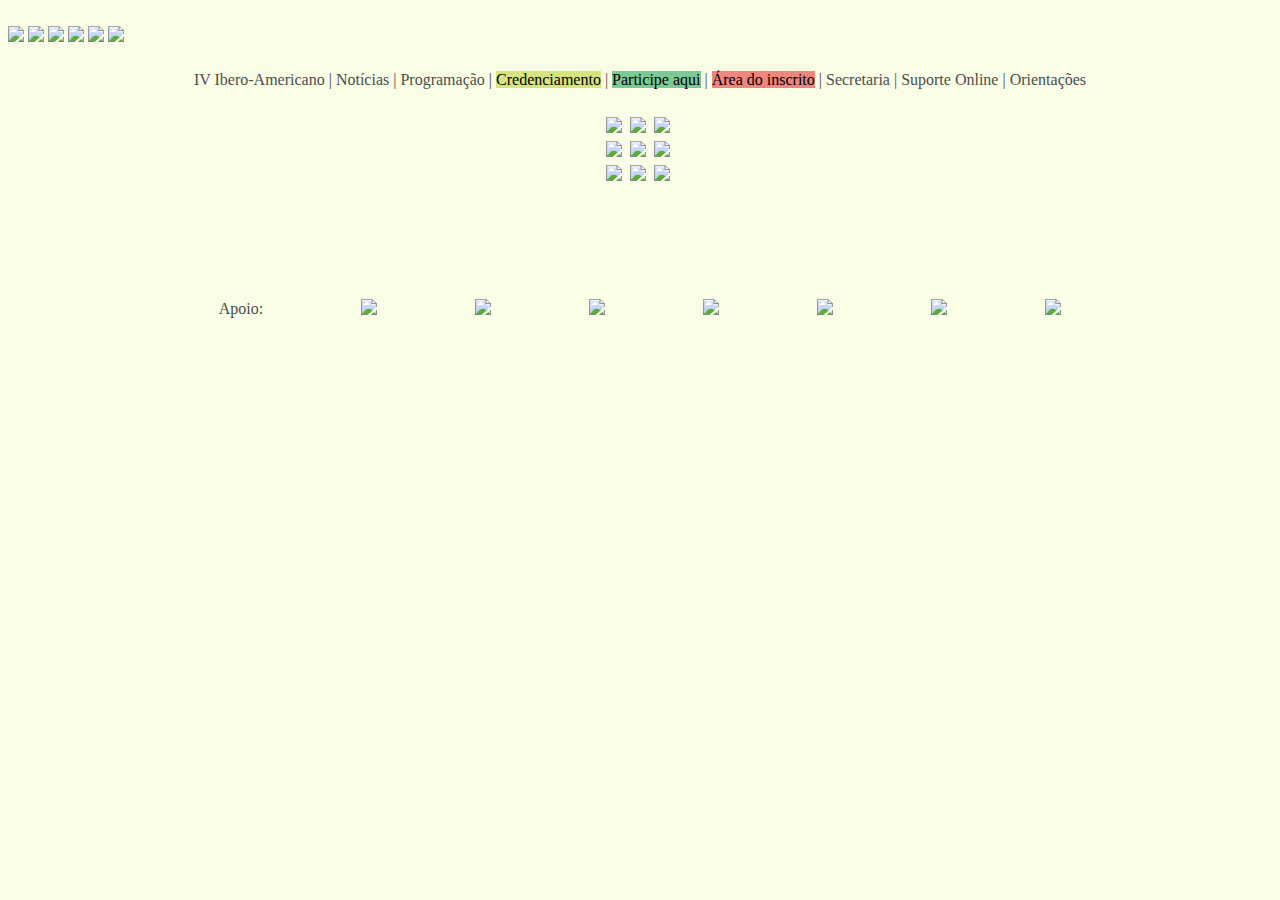
==== index.html @ e9db8cdd "Add files via upload" ====
<!DOCTYPE html>
<html lang="en">
    <head>
        <meta charset="utf-8">
        <meta http-equiv="X-UA-Compatible" content="IE=edge">
        <meta name="viewport" content="width=device-width, initial-scale=1, shrink-to-fit=no">
        <meta name="description" content="Pinegrow Web Editor - SAAS Bootstrap v5 Template">
        <meta name="author" content="">
        <link rel="icon" href="imgs/favicon.ico" "">
        <title>IV Congresso Ibero-Americano - Unesc</title>
        <!-- Bootstrap core CSS -->
        <link href="bootstrap_theme/bootstrap.css" rel="stylesheet" type="text/css">
        <link rel="stylesheet" href="blocks.css">
        <!-- Custom styles for this template -->
        <link href="style.css" rel="stylesheet">
    </head>
    <body class="fw-light text-center text-secondary"></br>
        <a href="mailto:ibero@unesc.net" target="_blank"><img src="./imgs/email.png" class="align-bottom text-start img-responsive img-fluid"/></a>
        <a href="https://api.whatsapp.com/send?phone=554834314568" target="_blank"><img src="./imgs/whats.png" class="align-bottom img-responsive img-fluid"/></a>
        <a href="http://www.unesc.net/portal/redirects/banner/789/2472" target="_blank"><img src="./imgs/insta.png" class="align-bottom img-responsive img-fluid"/></a>
        <a href="http://www.unesc.net/portal/redirects/banner/789/2471" target="_blank"><img src="./imgs/face.png" class="align-bottom img-responsive img-fluid"/></a>
        <a href="http://www.unesc.net/portal/redirects/banner/789/2473" target="_blank"><img src="./imgs/youtube.png" class="align-bottom img-responsive img-fluid"/></a>
        <img src="./imgs/header.png" class="img-responsive img-fluid">
        <section></section>
        <div class="bg-dark">
</div>        
        <table class="center text-center" align="center">
            <tr>
                <td>&nbsp;</td>
            </tr>
            <tr>
                <td><font color="#4C4D4D" class="fs-5 fw-bolder text-body">
				 <a href="http://www.unesc.net/portal/iv-congresso-ibero-americano-novo">IV Ibero-Americano</a> 
                 | <a href="http://www.unesc.net/portal/iv-congresso-ibero-americano-novo/blog">Notícias</a>
                  | <a href="http://www.unesc.net/portal/iv-congresso-ibero-americano-novo/programacao">Programação</a> | 
                  <a href="https://www.ciahce2020.eventos.dype.com.br/online"><mark class="mark1">Credenciamento</mark></a> | 
                  <a href="https://www.ciahce2020.eventos.dype.com.br/online"><mark class="mark2">Participe aqui</mark></a> | 
                  <a href="https://www.ciahce2020.eventos.dype.com.br/home/login"><mark class="mark3">Área do inscrito</mark></a> | 
                  <a href="http://meet.google.com/qbj-gzkx-aqr" id="noticias">Secretaria</a> | 
                  <a href="https://meet.google.com/vrb-bcbg-qqr" id="noticias">Suporte Online</a> |  
                  <a href="orientacoes.html" id="noticias">Orientações</a></font></td>
            </tr>
            <tr>
                <td>&nbsp;</td>
            </tr>
            <table class="center text-center" align="center">
                <tr>
                    <td> <a href="http://www.unesc.net/portal/iv-congresso-ibero-americano-novo/conferencias"><img src="./imgs/conferencias.png" class="img-responsive flex-grow-1 flex-shrink-1 image-fit img-fluid"></a>  
                    <td>  
                    <td> <a href="http://www.unesc.net/portal/iv-congresso-ibero-americano-novo/mesas"><img src="./imgs/mesas-redondas.png" class="img-responsive flex-grow-1 flex-shrink-1 image-fit img-fluid"></a>  
                    <td>  
                    <td> <a href="https://www.ciahce2020.eventos.dype.com.br/atividade/hub/minicursos"><img src="./imgs/minicursos.png" class="img-responsive flex-grow-1 flex-shrink-1 image-fit img-fluid"></a>  
                    <td>  
                </tr>
                <tr>
                    <td> <a href="https://www.ciahce2020.eventos.dype.com.br/simposio/public"><img src="./imgs/grupos-tematicos.png" class="img-responsive flex-grow-1 flex-shrink-1 image-fit img-fluid"></a>  
                    <td>  
                    <td> <a href="http://www.unesc.net/portal/iv-congresso-ibero-americano-novo/blog"><img src="./imgs/unesc.png" class="img-responsive flex-grow-1 flex-shrink-1 image-fit img-fluid"></a>  
                    <td>  
                    <td> <a href="http://www.unesc.net/portal/iv-congresso-ibero-americano-novo/feira-do-livro"><img src="./imgs/lancamento-de-livros.png" class="flex-grow-1 flex-shrink-1 image-fit img-fluid"></a>  
                    <td>  
                </tr>
                <tr>
                    <td> <a href="http://www.unesc.net/portal/iv-congresso-ibero-americano-novo/feira-virtual-de-livros"><img src="./imgs/feira-virtual-de-livro.png" class="img-responsive flex-grow-1 flex-shrink-1 image-fit img-fluid"></a>  
                    <td>  
                    <td> <a href="https://www.ciahce2020.eventos.dype.com.br/atividade/hub/poster"><img src="./imgs/posteres.png" class="img-responsive flex-grow-1 flex-shrink-1 image-fit img-fluid"></a>  
                    <td>  
                    <td> <a href="http://www.unesc.net/portal/iv-congresso-ibero-americano-novo/caderno-de-resumos-e-programacao"><img src="./imgs/caderno-de-resumos.png" class="img-responsive flex-grow-1 flex-shrink-1 image-fit img-fluid"></a>  
                    <td>  
                </tr>
            </table>
            <footer class="bg-transparent"> 
                <div class="container"> 
                    <table class="center text-center" align="center" cellspacing="45" style="border-spacing: 1;">
                        <tr>
                            <td colspan="15">&nbsp;</td>
                        </tr>
                        <tr>
                            <td class="fs-2 table-active table-dark"><font color="#4C4D4D" class="fs-5 fw-bold text-body">Apoio:</font>  </td> 
                            <td>&nbsp;</td>
                            <td> <a href="http://www.unesc.net/portal/capa/index/298"><img src="./imgs/ppgcem.png" class="img-responsive flex-grow-1 flex-shrink-1 image-fit img-fluid" width="75%"></a>  </td> 
                            <td>&nbsp;</td>
                            <td> <a href="http://www.unesc.net/portal/capa/index/78"><img src="./imgs/logo_ppgca.png" class="img-responsive flex-grow-1 flex-shrink-1 image-fit img-fluid" width="75%"></a>  </td> 
                            <td>&nbsp;</td>
                            <td> <a href="http://www.unesc.net/portal/capa/index/412"><img src="./imgs/ppgds.png" class="img-responsive flex-grow-1 flex-shrink-1 image-fit img-fluid" width="75%"></a>  </td> 
                            <td>&nbsp;</td>
                            <td> <a href="http://www.unesc.net/portal/capa/index/648"><img src="./imgs/LOGO-PPGd.png" class="img-responsive flex-grow-1 flex-shrink-1 image-fit img-fluid" width="75%"></a>  </td> 
                            <td>&nbsp;</td>
                            <td> <a href="http://www.unesc.net/portal/capa/index/80"><img src="./imgs/Logo_PPGE.png" class="img-responsive flex-grow-1 flex-shrink-1 image-fit img-fluid" width="75%"></a>  </td> 
                            <td>&nbsp;</td>
                            <td> <a href="http://www.unesc.net/portal/capa/index/489"><img src="./imgs/LOGO-PPGSCOL.png" class="img-responsive flex-grow-1 flex-shrink-1 image-fit img-fluid" width="75%"></a>  </td> 
                            <td>&nbsp;</td>
                            <td> <a href="http://www.unesc.net/portal/capa/index/300"><img src="./imgs/Logo_EdiUnesc_fundo%20transparente.png" class="img-responsive flex-grow-1 flex-shrink-1 image-fit img-fluid" width="75%"></a>  </td> 
                        </tr>
                    </table>
                </div>                 
            </footer>
            <script src="assets/js/popper.min.js"></script>
            <script src="bootstrap/js/bootstrap.min.js"></script>
            <table class="center text-center" align="center">
                <tr>
                    <td>&nbsp;</td>
                </tr>
            </table>
    </body>
</html>
---- blocks.css ----
.proportions-box-square {
    position: relative;
    padding: 100% 0 0 !important;
    height: 0;
}

.proportions-box-content {
    width: 100%;
    height: 100%;
    top: 0;
    left: 0;
    position: absolute;
}

.background-cover {
    background-size: cover;
    background-repeat: no-repeat;
    background-position: center center;
}

.background-left-top {
    background-position: left top;
}

.background-left-center {
    background-position: left center;
}

.background-left-bottom {
    background-position: left bottom;
}

.background-right-top {
    background-position: right top;
}

.background-right-center {
    background-position: right center;
}

.background-right-bottom {
    background-position: right bottom;
}

.background-center-top {
    background-position: center top;
}

.background-center-center {
    background-position: center center;
}

.background-center-bottom {
    background-position: center bottom;
}

.border-width-1 {
    border-width: 1px !important;
}

.border-width-2 {
    border-width: 2px !important;
}

.border-width-3 {
    border-width: 3px !important;
}

.border-width-4 {
    border-width: 4px !important;
}

.border-width-6 {
    border-width: 6px !important;
}

.border-width-8 {
    border-width: 8px !important;
}

.border-width-12 {
    border-width: 12px !important;
}

.border-width-16 {
    border-width: 16px !important;
}

.border-width-24 {
    border-width: 24px !important;
}

.image-fit {
    object-fit: contain;
    object-position: center center;
}

.image-fit-left-top {
    object-position: left top;
}

.image-fit-left-center {
    object-position: left center;
}

.image-fit-left-bottom {
    object-position: left bottom;
}

.image-fit-right-top {
    object-position: right top;
}

.image-fit-right-center {
    object-position: right center;
}

.image-fit-right-bottom {
    object-position: right bottom;
}

.image-fit-center-top {
    object-position: center top;
}

.image-fit-center-center {
    object-position: center center;
}

.image-fit-center-bottom {
    object-position: center bottom;
}

.transition {
    transition: all 0.25s ease-in;
}

.transition-slow {
    transition: all 0.5s ease-in;
}

.transition-very-slow {
    transition: all 1s ease-in;
}

.line-height-1 {
    line-height: 1 !important;
}

.opacity-100 {
    opacity: 1 !important;
}

.opacity-85 {
    opacity: 0.85 !important;
}

.opacity-75 {
    opacity: 0.75 !important;
}

.opacity-50 {
    opacity: 0.50 !important;
}

.opacity-25 {
    opacity: 0.25 !important;
}

.opacity-0 {
    opacity: 0 !important;
}
---- style.css ----
body{
    background-color:#FAFDE6!important;
}
.mark1{    
    background-color: #D5E47F;    
    color:black;
}   

.mark2 {    
    background-color: #7DC993;
    color:black;
}


.mark3 {    
    background-color: #EE857E;
    color:black;
}

a, a:visited, a:active {
  color: inherit;
  text-decoration: none;
 }

 a:hover{
     color:brown;
     text-decoration: none;
 }
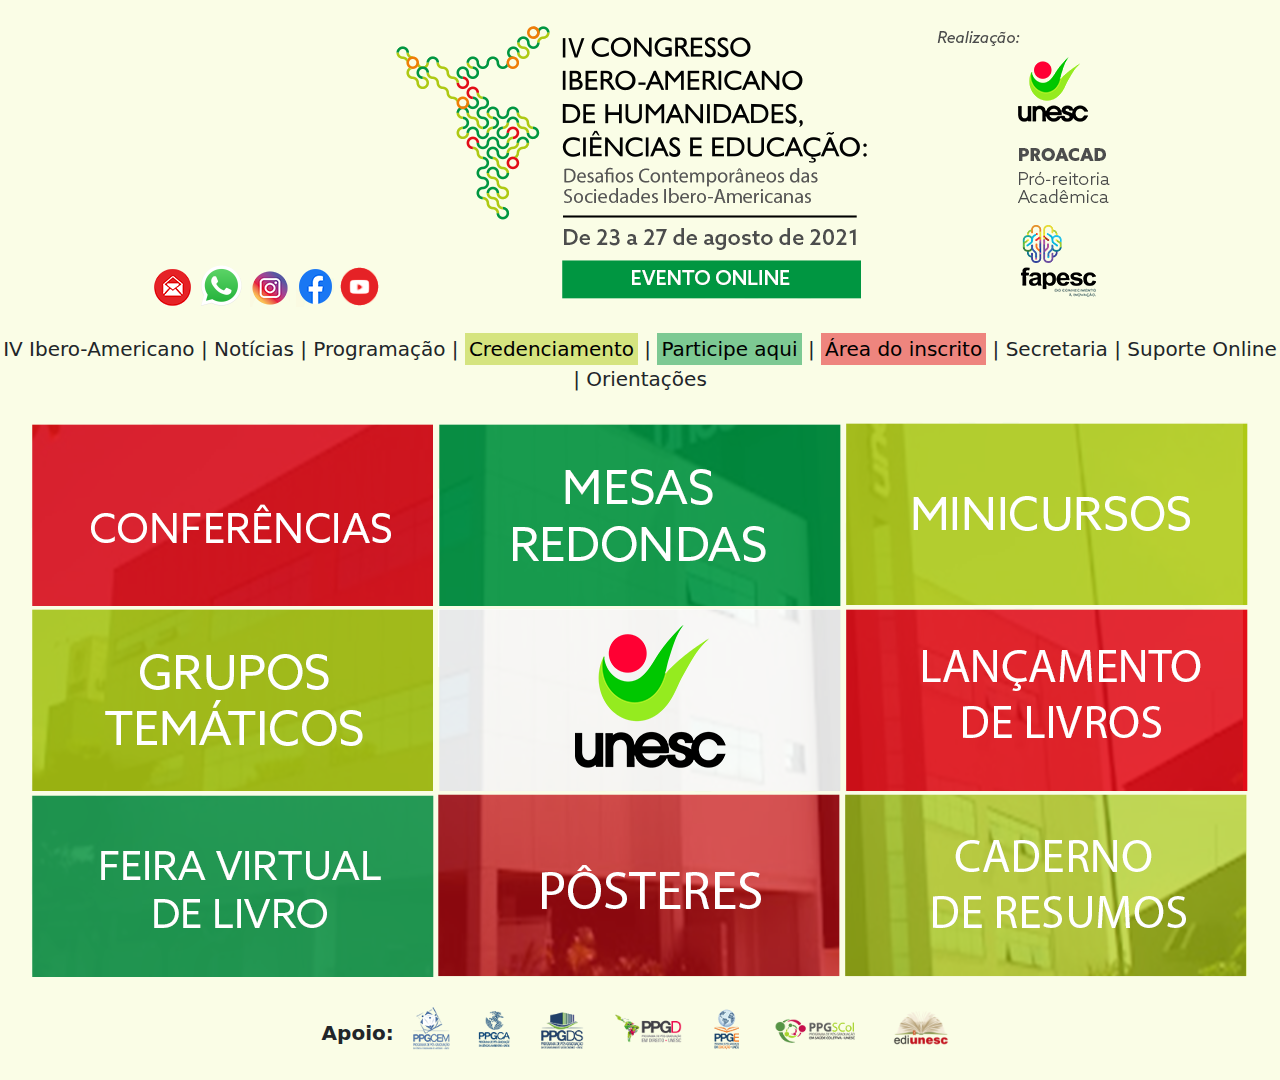
==== commit 88aae8a4: "Update index.html" ====
--- a/index.html
+++ b/index.html
@@ -4,7 +4,7 @@
         <meta charset="utf-8">
         <meta http-equiv="X-UA-Compatible" content="IE=edge">
         <meta name="viewport" content="width=device-width, initial-scale=1, shrink-to-fit=no">
-        <meta name="description" content="Pinegrow Web Editor - SAAS Bootstrap v5 Template">
+        <meta name="description" content="IV Congresso Ibero Americano - Unesc">
         <meta name="author" content="">
         <link rel="icon" href="imgs/favicon.ico" "">
         <title>IV Congresso Ibero-Americano - Unesc</title>
